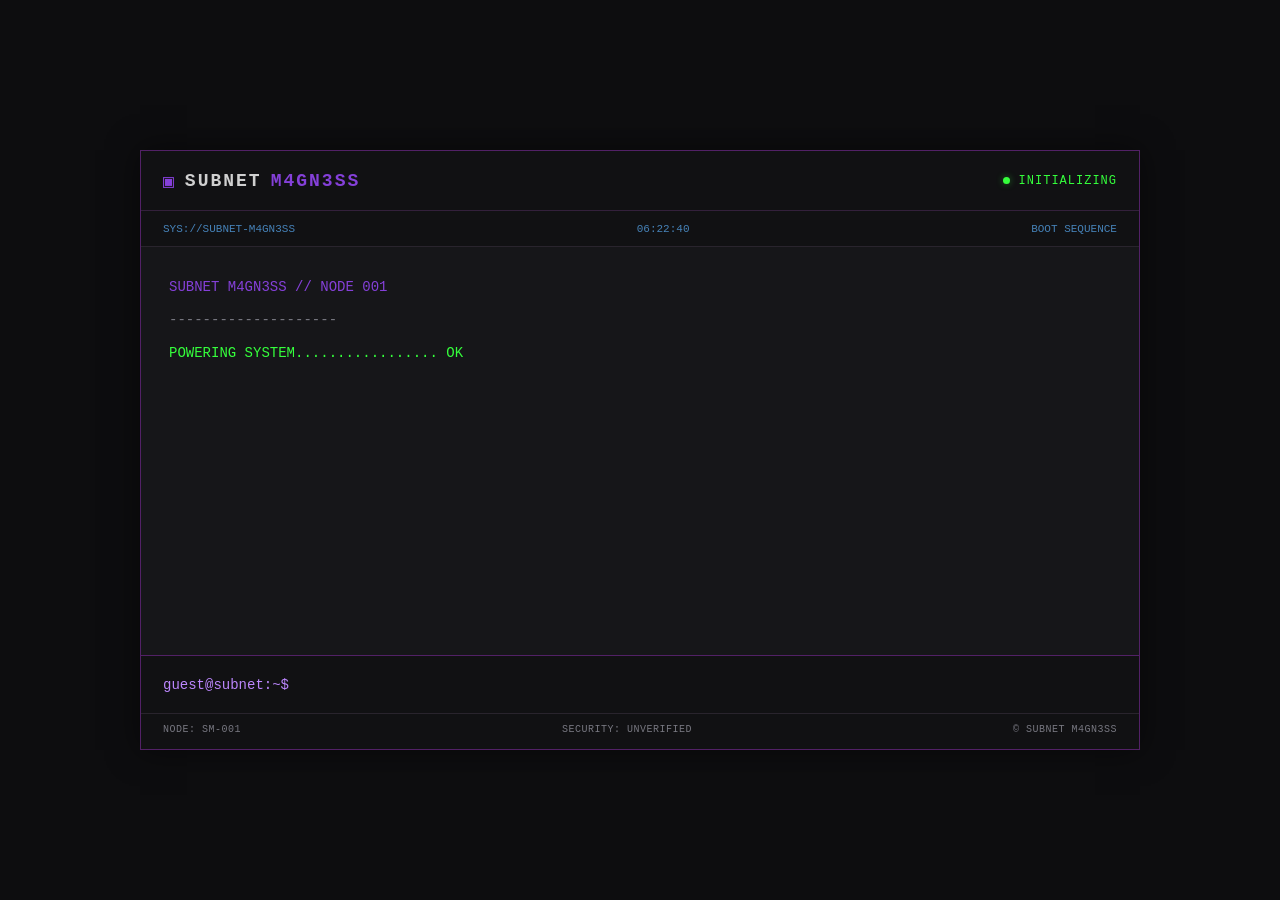
==== subnet-m4gn3ss.html @ 4d536da2 "Initial Prototype Release" ====
<!DOCTYPE html>
<html lang="en">
<head>
    <meta charset="UTF-8">
    <meta name="viewport" content="width=device-width, initial-scale=1.0">
    <meta name="theme-color" content="#0D0D0F">
    <meta name="description" content="SUBNET M4GN3SS — Independent network node for fiction, interactive software, and transmissions.">

    <title>SUBNET M4GN3SS // NODE 001</title>

    <link rel="stylesheet" href="styles.css">
    <script src="scripts.js" defer></script>

    <style>
        /* Page layout */
        * {
            box-sizing: border-box;
        }

        html {
            min-height: 100%;
            background: #0D0D0F;
        }

        body {
            min-height: 100vh;
            margin: 0;
            padding: 32px 20px;
            display: flex;
            justify-content: center;
            align-items: center;
            background: #0D0D0F;
            color: #D0D0D0;
            font-family: "Courier New", monospace;
            font-size: 14px;
        }

        /* Terminal window */
        .terminal {
            width: 100%;
            max-width: 1000px;
            min-height: 600px;
            display: flex;
            flex-direction: column;
            overflow: hidden;
            background: #161619;
            border: 1px solid #522166;
            box-shadow: 0 0 30px #00000080;
        }

        /* Header */
        .terminal-header {
            min-height: 60px;
            padding: 16px 22px;
            display: flex;
            align-items: center;
            justify-content: space-between;
            gap: 16px;
            flex-wrap: wrap;
            background: #111113;
            border-bottom: 1px solid #33203B;
        }

        .brand {
            display: flex;
            align-items: center;
            gap: 9px;
            color: #D0D0D0;
            font-size: 18px;
            font-weight: bold;
            letter-spacing: 2px;
        }

        .brand-symbol,
        .accent {
            color: #8540d9;
        }

        .system-status {
            display: flex;
            align-items: center;
            gap: 9px;
            color: #35FF3C;
            font-size: 12px;
            letter-spacing: 1px;
        }

        .status-light {
            width: 7px;
            height: 7px;
            flex: 0 0 7px;
            border-radius: 50%;
            background: #35FF3C;
            box-shadow: 0 0 7px #35FF3C66;
        }

        /* System information bar */
        .system-bar {
            min-height: 36px;
            padding: 10px 22px;
            display: flex;
            justify-content: space-between;
            align-items: center;
            flex-wrap: wrap;
            gap: 10px 20px;
            background: #111113;
            border-bottom: 1px solid #29242D;
            color: #4682B8;
            font-size: 11px;
        }

        /* Industrial hazard stripe */
        .hazard-divider {
            height: 6px;
            flex: 0 0 6px;
            background: repeating-linear-gradient(
                45deg,
                #C9B800 0px,
                #C9B800 8px,
                #171719 8px,
                #171719 16px
            );
        }

        /* Terminal display */
        .terminal-output {
            flex: 1;
            min-height: 380px;
            padding: 28px;
            overflow-wrap: anywhere;
            background: #161619;
            color: #D0D0D0;
            line-height: 1.8;
        }

        .terminal-output p {
            margin: 0 0 8px;
        }

        .dim,
        .muted {
            color: #777780;
        }

        .success {
            color: #35FF3C;
        }

        .warning,
        .directory-name,
        .file-icon {
            color: #D8D400;
        }

        .error {
            color: #E15B5B;
        }

        .file-name {
            color: #D0D0D0;
        }

        /* Command input */
        .command-line {
            min-height: 58px;
            padding: 14px 22px;
            display: flex;
            align-items: center;
            gap: 12px;
            background: #111113;
            border-top: 1px solid #522166;
        }

        .prompt {
            flex: 0 0 auto;
            color: #BB86FC;
            white-space: nowrap;
        }

        #command-input {
            width: 100%;
            min-width: 0;
            padding: 0;
            border: none;
            outline: none;
            background: transparent;
            color: #35FF3C;
            caret-color: #35FF3C;
            font: inherit;
        }

        /* Footer */
        .terminal-footer {
            min-height: 36px;
            padding: 10px 22px;
            display: flex;
            justify-content: space-between;
            flex-wrap: wrap;
            gap: 8px 20px;
            background: #111113;
            border-top: 1px solid #29242D;
            color: #777780;
            font-size: 10px;
            letter-spacing: 0.5px;
        }

        ::selection {
            background: #BB86FC44;
            color: #FFFFFF;
        }

        /* Small screens */
        @media (max-width: 600px) {
            body {
                padding: 0;
                align-items: stretch;
            }

            .terminal {
                min-height: 100vh;
                border-left: none;
                border-right: none;
            }

            .terminal-header {
                padding: 16px;
            }

            .brand {
                font-size: 15px;
                letter-spacing: 1px;
            }

            .system-bar {
                padding: 10px 16px;
                font-size: 10px;
            }

            .terminal-output {
                padding: 22px 16px;
            }

            .command-line {
                padding: 14px 16px;
                gap: 8px;
            }

            .prompt {
                font-size: 12px;
            }

            .terminal-footer {
                padding: 12px 16px;
            }
        }
    </style>
</head>

<body>
    <main class="terminal">

        <header class="terminal-header">
            <div class="brand">
                <span class="brand-symbol" aria-hidden="true">▣</span>
                <span>SUBNET</span>
                <span class="accent">M4GN3SS</span>
            </div>

            <div class="system-status">
                <span class="status-light" aria-hidden="true"></span>
                <span id="node-status">INITIALIZING</span>
            </div>
        </header>

        <section class="system-bar" aria-label="System information">
            <span>SYS://SUBNET-M4GN3SS</span>
            <span id="clock">00:00:00</span>
            <span id="access-status">BOOT SEQUENCE</span>
        </section>

        <div aria-hidden="true"></div>

        <section
            class="terminal-output"
            id="terminal-output"
            aria-label="Terminal output"
            aria-live="polite"
            aria-relevant="additions"
        >
            <p class="dim">SUBNET M4GN3SS // NODE 001</p>
            <p class="dim">INDEPENDENT ARCHIVE TERMINAL</p>
            <br>
            <p class="success">CONNECTION ESTABLISHED.</p>
            <p>Network node is operational.</p>
            <p>Enter <span class="warning">help</span> to list available commands.</p>
            <br>
        </section>

        <form
            class="command-line"
            id="command-form"
            autocomplete="off"
        >
            <label class="prompt" id="prompt" for="command-input">guest@subnet:~$</label>

            <input
                type="text"
                id="command-input"
                name="command"
                spellcheck="false"
                autocapitalize="off"
                autocomplete="off"
                autofocus
                aria-label="Enter a terminal command"
            >
        </form>

        <footer class="terminal-footer">
            <span>NODE: SM-001</span>
            <span>SECURITY: UNVERIFIED</span>
            <span>© SUBNET M4GN3SS</span>
        </footer>

    </main>
</body>
</html>
---- styles.css ----
css
:root {
    --bg-color: #0D0D0F;
    --surface-color: #161619;
    --accent-color: #BB86FC;
    --accent-color2: #35FF3C;
    --accent-color3: #D8D400;
    --accent-color4: #E15B5B;
    --accent-color5: #4682B8;
    --text-color: #D0D0D0;
    --text-muted: #777780;
    --border-color: #522166;
}

/* Overall page */
body {
    background: var(--bg-color);
    color: var(--text-color);
}

/* Main terminal window */
.terminal {
    background: var(--surface-color);
    border: 1px solid var(--border-color);
    box-shadow: 0 0 24px #00000080;
}

/* Header and branding */
.terminal-header {
    background: #111113;
    border-bottom: 1px solid #33203B;
}

.brand {
    color: var(--text-color);
}

.brand-symbol,
.accent {
    color: var(--accent-color);
}

/* System information */
.system-bar {
    background: #111113;
    color: var(--accent-color5);
    border-bottom: 1px solid #29242D;
}

.system-status {
    color: var(--accent-color2);
}

.status-light {
    background: var(--accent-color2);
    box-shadow: 0 0 5px #35FF3C66;
}

/* Terminal text */
.terminal-output {
    color: var(--text-color);
}

.ascii-logo {
    color: var(--accent-color);
    text-shadow: 0 0 8px #BB86FC22;
}

.dim,
.muted {
    color: var(--text-muted);
}

/* Semantic colors */
.success {
    color: var(--accent-color2);
}

.warning,
.directory-name,
.file-icon {
    color: var(--accent-color3);
}

.error {
    color: var(--accent-color4);
}

.file-name {
    color: var(--text-color);
}

/* Command input */
.command-line {
    background: #111113;
    border-top: 1px solid var(--border-color);
}

.prompt {
    color: var(--accent-color);
}

#command-input {
    background: transparent;
    color: var(--accent-color2);
    caret-color: var(--accent-color2);
}

/* Footer */
.terminal-footer {
    background: #111113;
    color: var(--text-muted);
    border-top: 1px solid #29242D;
}

/* Keep the terminal readable */
#command-input:focus {
    outline: none;
}

::selection {
    background: #BB86FC44;
    color: #FFFFFF;
}
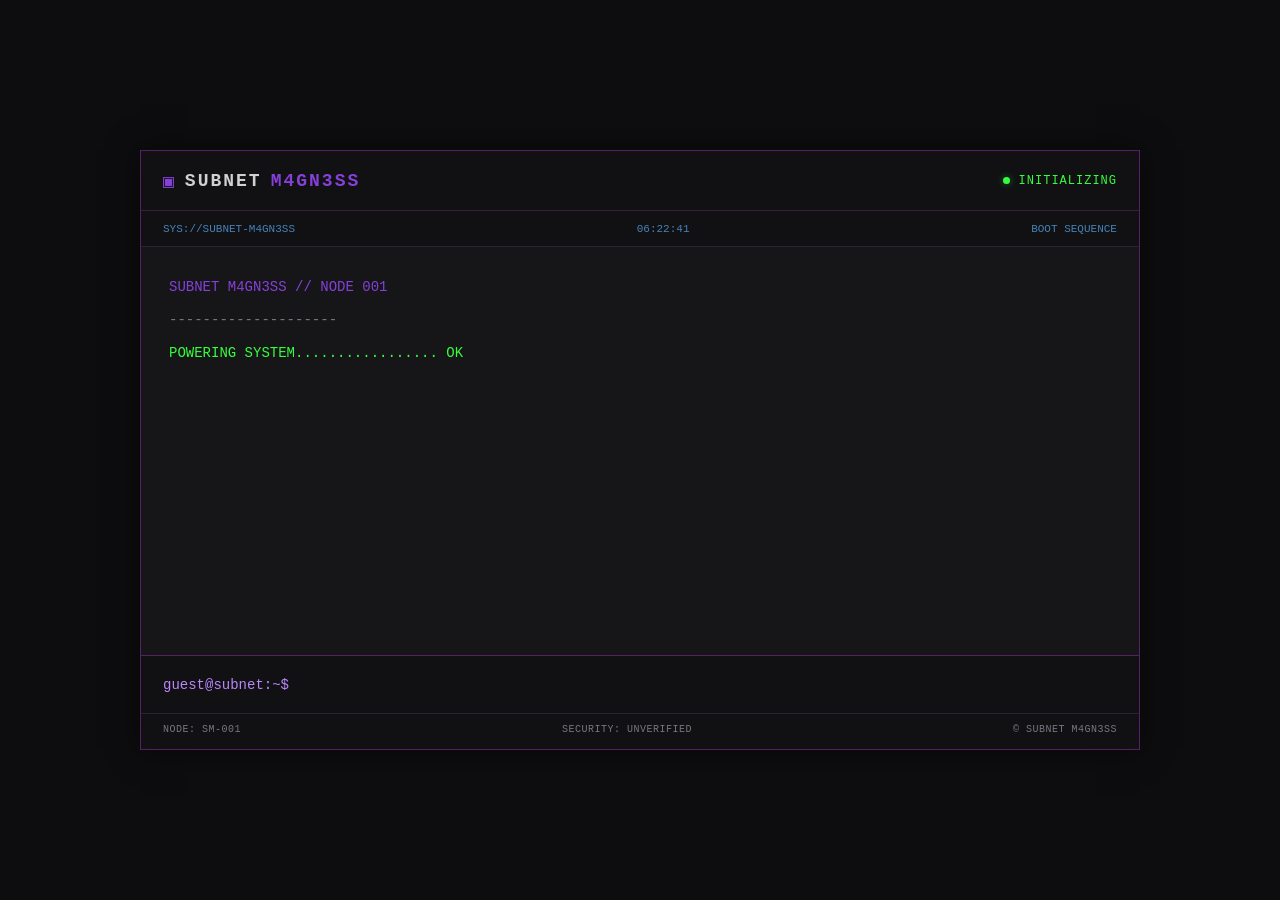
==== commit 488f33e6: "Initial SUBNET-M4GN3SS prototype website file release" ====
--- a/subnet-m4gn3ss.html
+++ b/subnet-m4gn3ss.html
@@ -1,327 +1,327 @@
-
-<!DOCTYPE html>
-<html lang="en">
-<head>
-    <meta charset="UTF-8">
-    <meta name="viewport" content="width=device-width, initial-scale=1.0">
-    <meta name="theme-color" content="#0D0D0F">
-    <meta name="description" content="SUBNET M4GN3SS — Independent network node for fiction, interactive software, and transmissions.">
-
-    <title>SUBNET M4GN3SS // NODE 001</title>
-
-    <link rel="stylesheet" href="styles.css">
-    <script src="scripts.js" defer></script>
-
-    <style>
-        /* Page layout */
-        * {
-            box-sizing: border-box;
-        }
-
-        html {
-            min-height: 100%;
-            background: #0D0D0F;
-        }
-
-        body {
-            min-height: 100vh;
-            margin: 0;
-            padding: 32px 20px;
-            display: flex;
-            justify-content: center;
-            align-items: center;
-            background: #0D0D0F;
-            color: #D0D0D0;
-            font-family: "Courier New", monospace;
-            font-size: 14px;
-        }
-
-        /* Terminal window */
-        .terminal {
-            width: 100%;
-            max-width: 1000px;
-            min-height: 600px;
-            display: flex;
-            flex-direction: column;
-            overflow: hidden;
-            background: #161619;
-            border: 1px solid #522166;
-            box-shadow: 0 0 30px #00000080;
-        }
-
-        /* Header */
-        .terminal-header {
-            min-height: 60px;
-            padding: 16px 22px;
-            display: flex;
-            align-items: center;
-            justify-content: space-between;
-            gap: 16px;
-            flex-wrap: wrap;
-            background: #111113;
-            border-bottom: 1px solid #33203B;
-        }
-
-        .brand {
-            display: flex;
-            align-items: center;
-            gap: 9px;
-            color: #D0D0D0;
-            font-size: 18px;
-            font-weight: bold;
-            letter-spacing: 2px;
-        }
-
-        .brand-symbol,
-        .accent {
-            color: #8540d9;
-        }
-
-        .system-status {
-            display: flex;
-            align-items: center;
-            gap: 9px;
-            color: #35FF3C;
-            font-size: 12px;
-            letter-spacing: 1px;
-        }
-
-        .status-light {
-            width: 7px;
-            height: 7px;
-            flex: 0 0 7px;
-            border-radius: 50%;
-            background: #35FF3C;
-            box-shadow: 0 0 7px #35FF3C66;
-        }
-
-        /* System information bar */
-        .system-bar {
-            min-height: 36px;
-            padding: 10px 22px;
-            display: flex;
-            justify-content: space-between;
-            align-items: center;
-            flex-wrap: wrap;
-            gap: 10px 20px;
-            background: #111113;
-            border-bottom: 1px solid #29242D;
-            color: #4682B8;
-            font-size: 11px;
-        }
-
-        /* Industrial hazard stripe */
-        .hazard-divider {
-            height: 6px;
-            flex: 0 0 6px;
-            background: repeating-linear-gradient(
-                45deg,
-                #C9B800 0px,
-                #C9B800 8px,
-                #171719 8px,
-                #171719 16px
-            );
-        }
-
-        /* Terminal display */
-        .terminal-output {
-            flex: 1;
-            min-height: 380px;
-            padding: 28px;
-            overflow-wrap: anywhere;
-            background: #161619;
-            color: #D0D0D0;
-            line-height: 1.8;
-        }
-
-        .terminal-output p {
-            margin: 0 0 8px;
-        }
-
-        .dim,
-        .muted {
-            color: #777780;
-        }
-
-        .success {
-            color: #35FF3C;
-        }
-
-        .warning,
-        .directory-name,
-        .file-icon {
-            color: #D8D400;
-        }
-
-        .error {
-            color: #E15B5B;
-        }
-
-        .file-name {
-            color: #D0D0D0;
-        }
-
-        /* Command input */
-        .command-line {
-            min-height: 58px;
-            padding: 14px 22px;
-            display: flex;
-            align-items: center;
-            gap: 12px;
-            background: #111113;
-            border-top: 1px solid #522166;
-        }
-
-        .prompt {
-            flex: 0 0 auto;
-            color: #BB86FC;
-            white-space: nowrap;
-        }
-
-        #command-input {
-            width: 100%;
-            min-width: 0;
-            padding: 0;
-            border: none;
-            outline: none;
-            background: transparent;
-            color: #35FF3C;
-            caret-color: #35FF3C;
-            font: inherit;
-        }
-
-        /* Footer */
-        .terminal-footer {
-            min-height: 36px;
-            padding: 10px 22px;
-            display: flex;
-            justify-content: space-between;
-            flex-wrap: wrap;
-            gap: 8px 20px;
-            background: #111113;
-            border-top: 1px solid #29242D;
-            color: #777780;
-            font-size: 10px;
-            letter-spacing: 0.5px;
-        }
-
-        ::selection {
-            background: #BB86FC44;
-            color: #FFFFFF;
-        }
-
-        /* Small screens */
-        @media (max-width: 600px) {
-            body {
-                padding: 0;
-                align-items: stretch;
-            }
-
-            .terminal {
-                min-height: 100vh;
-                border-left: none;
-                border-right: none;
-            }
-
-            .terminal-header {
-                padding: 16px;
-            }
-
-            .brand {
-                font-size: 15px;
-                letter-spacing: 1px;
-            }
-
-            .system-bar {
-                padding: 10px 16px;
-                font-size: 10px;
-            }
-
-            .terminal-output {
-                padding: 22px 16px;
-            }
-
-            .command-line {
-                padding: 14px 16px;
-                gap: 8px;
-            }
-
-            .prompt {
-                font-size: 12px;
-            }
-
-            .terminal-footer {
-                padding: 12px 16px;
-            }
-        }
-    </style>
-</head>
-
-<body>
-    <main class="terminal">
-
-        <header class="terminal-header">
-            <div class="brand">
-                <span class="brand-symbol" aria-hidden="true">▣</span>
-                <span>SUBNET</span>
-                <span class="accent">M4GN3SS</span>
-            </div>
-
-            <div class="system-status">
-                <span class="status-light" aria-hidden="true"></span>
-                <span id="node-status">INITIALIZING</span>
-            </div>
-        </header>
-
-        <section class="system-bar" aria-label="System information">
-            <span>SYS://SUBNET-M4GN3SS</span>
-            <span id="clock">00:00:00</span>
-            <span id="access-status">BOOT SEQUENCE</span>
-        </section>
-
-        <div aria-hidden="true"></div>
-
-        <section
-            class="terminal-output"
-            id="terminal-output"
-            aria-label="Terminal output"
-            aria-live="polite"
-            aria-relevant="additions"
-        >
-            <p class="dim">SUBNET M4GN3SS // NODE 001</p>
-            <p class="dim">INDEPENDENT ARCHIVE TERMINAL</p>
-            <br>
-            <p class="success">CONNECTION ESTABLISHED.</p>
-            <p>Network node is operational.</p>
-            <p>Enter <span class="warning">help</span> to list available commands.</p>
-            <br>
-        </section>
-
-        <form
-            class="command-line"
-            id="command-form"
-            autocomplete="off"
-        >
-            <label class="prompt" id="prompt" for="command-input">guest@subnet:~$</label>
-
-            <input
-                type="text"
-                id="command-input"
-                name="command"
-                spellcheck="false"
-                autocapitalize="off"
-                autocomplete="off"
-                autofocus
-                aria-label="Enter a terminal command"
-            >
-        </form>
-
-        <footer class="terminal-footer">
-            <span>NODE: SM-001</span>
-            <span>SECURITY: UNVERIFIED</span>
-            <span>© SUBNET M4GN3SS</span>
-        </footer>
-
-    </main>
-</body>
+
+<!DOCTYPE html>
+<html lang="en">
+<head>
+    <meta charset="UTF-8">
+    <meta name="viewport" content="width=device-width, initial-scale=1.0">
+    <meta name="theme-color" content="#0D0D0F">
+    <meta name="description" content="SUBNET M4GN3SS — Independent network node for fiction, interactive software, and transmissions.">
+
+    <title>SUBNET M4GN3SS // NODE 001</title>
+
+    <link rel="stylesheet" href="styles.css">
+    <script src="scripts.js" defer></script>
+
+    <style>
+        /* Page layout */
+        * {
+            box-sizing: border-box;
+        }
+
+        html {
+            min-height: 100%;
+            background: #0D0D0F;
+        }
+
+        body {
+            min-height: 100vh;
+            margin: 0;
+            padding: 32px 20px;
+            display: flex;
+            justify-content: center;
+            align-items: center;
+            background: #0D0D0F;
+            color: #D0D0D0;
+            font-family: "Courier New", monospace;
+            font-size: 14px;
+        }
+
+        /* Terminal window */
+        .terminal {
+            width: 100%;
+            max-width: 1000px;
+            min-height: 600px;
+            display: flex;
+            flex-direction: column;
+            overflow: hidden;
+            background: #161619;
+            border: 1px solid #522166;
+            box-shadow: 0 0 30px #00000080;
+        }
+
+        /* Header */
+        .terminal-header {
+            min-height: 60px;
+            padding: 16px 22px;
+            display: flex;
+            align-items: center;
+            justify-content: space-between;
+            gap: 16px;
+            flex-wrap: wrap;
+            background: #111113;
+            border-bottom: 1px solid #33203B;
+        }
+
+        .brand {
+            display: flex;
+            align-items: center;
+            gap: 9px;
+            color: #D0D0D0;
+            font-size: 18px;
+            font-weight: bold;
+            letter-spacing: 2px;
+        }
+
+        .brand-symbol,
+        .accent {
+            color: #8540d9;
+        }
+
+        .system-status {
+            display: flex;
+            align-items: center;
+            gap: 9px;
+            color: #35FF3C;
+            font-size: 12px;
+            letter-spacing: 1px;
+        }
+
+        .status-light {
+            width: 7px;
+            height: 7px;
+            flex: 0 0 7px;
+            border-radius: 50%;
+            background: #35FF3C;
+            box-shadow: 0 0 7px #35FF3C66;
+        }
+
+        /* System information bar */
+        .system-bar {
+            min-height: 36px;
+            padding: 10px 22px;
+            display: flex;
+            justify-content: space-between;
+            align-items: center;
+            flex-wrap: wrap;
+            gap: 10px 20px;
+            background: #111113;
+            border-bottom: 1px solid #29242D;
+            color: #4682B8;
+            font-size: 11px;
+        }
+
+        /* Industrial hazard stripe */
+        .hazard-divider {
+            height: 6px;
+            flex: 0 0 6px;
+            background: repeating-linear-gradient(
+                45deg,
+                #C9B800 0px,
+                #C9B800 8px,
+                #171719 8px,
+                #171719 16px
+            );
+        }
+
+        /* Terminal display */
+        .terminal-output {
+            flex: 1;
+            min-height: 380px;
+            padding: 28px;
+            overflow-wrap: anywhere;
+            background: #161619;
+            color: #D0D0D0;
+            line-height: 1.8;
+        }
+
+        .terminal-output p {
+            margin: 0 0 8px;
+        }
+
+        .dim,
+        .muted {
+            color: #777780;
+        }
+
+        .success {
+            color: #35FF3C;
+        }
+
+        .warning,
+        .directory-name,
+        .file-icon {
+            color: #D8D400;
+        }
+
+        .error {
+            color: #E15B5B;
+        }
+
+        .file-name {
+            color: #D0D0D0;
+        }
+
+        /* Command input */
+        .command-line {
+            min-height: 58px;
+            padding: 14px 22px;
+            display: flex;
+            align-items: center;
+            gap: 12px;
+            background: #111113;
+            border-top: 1px solid #522166;
+        }
+
+        .prompt {
+            flex: 0 0 auto;
+            color: #BB86FC;
+            white-space: nowrap;
+        }
+
+        #command-input {
+            width: 100%;
+            min-width: 0;
+            padding: 0;
+            border: none;
+            outline: none;
+            background: transparent;
+            color: #35FF3C;
+            caret-color: #35FF3C;
+            font: inherit;
+        }
+
+        /* Footer */
+        .terminal-footer {
+            min-height: 36px;
+            padding: 10px 22px;
+            display: flex;
+            justify-content: space-between;
+            flex-wrap: wrap;
+            gap: 8px 20px;
+            background: #111113;
+            border-top: 1px solid #29242D;
+            color: #777780;
+            font-size: 10px;
+            letter-spacing: 0.5px;
+        }
+
+        ::selection {
+            background: #BB86FC44;
+            color: #FFFFFF;
+        }
+
+        /* Small screens */
+        @media (max-width: 600px) {
+            body {
+                padding: 0;
+                align-items: stretch;
+            }
+
+            .terminal {
+                min-height: 100vh;
+                border-left: none;
+                border-right: none;
+            }
+
+            .terminal-header {
+                padding: 16px;
+            }
+
+            .brand {
+                font-size: 15px;
+                letter-spacing: 1px;
+            }
+
+            .system-bar {
+                padding: 10px 16px;
+                font-size: 10px;
+            }
+
+            .terminal-output {
+                padding: 22px 16px;
+            }
+
+            .command-line {
+                padding: 14px 16px;
+                gap: 8px;
+            }
+
+            .prompt {
+                font-size: 12px;
+            }
+
+            .terminal-footer {
+                padding: 12px 16px;
+            }
+        }
+    </style>
+</head>
+
+<body>
+    <main class="terminal">
+
+        <header class="terminal-header">
+            <div class="brand">
+                <span class="brand-symbol" aria-hidden="true">▣</span>
+                <span>SUBNET</span>
+                <span class="accent">M4GN3SS</span>
+            </div>
+
+            <div class="system-status">
+                <span class="status-light" aria-hidden="true"></span>
+                <span id="node-status">INITIALIZING</span>
+            </div>
+        </header>
+
+        <section class="system-bar" aria-label="System information">
+            <span>SYS://SUBNET-M4GN3SS</span>
+            <span id="clock">00:00:00</span>
+            <span id="access-status">BOOT SEQUENCE</span>
+        </section>
+
+        <div aria-hidden="true"></div>
+
+        <section
+            class="terminal-output"
+            id="terminal-output"
+            aria-label="Terminal output"
+            aria-live="polite"
+            aria-relevant="additions"
+        >
+            <p class="dim">SUBNET M4GN3SS // NODE 001</p>
+            <p class="dim">INDEPENDENT ARCHIVE TERMINAL</p>
+            <br>
+            <p class="success">CONNECTION ESTABLISHED.</p>
+            <p>Network node is operational.</p>
+            <p>Enter <span class="warning">help</span> to list available commands.</p>
+            <br>
+        </section>
+
+        <form
+            class="command-line"
+            id="command-form"
+            autocomplete="off"
+        >
+            <label class="prompt" id="prompt" for="command-input">guest@subnet:~$</label>
+
+            <input
+                type="text"
+                id="command-input"
+                name="command"
+                spellcheck="false"
+                autocapitalize="off"
+                autocomplete="off"
+                autofocus
+                aria-label="Enter a terminal command"
+            >
+        </form>
+
+        <footer class="terminal-footer">
+            <span>NODE: SM-001</span>
+            <span>SECURITY: UNVERIFIED</span>
+            <span>© SUBNET M4GN3SS</span>
+        </footer>
+
+    </main>
+</body>
 </html>
--- a/styles.css
+++ b/styles.css
@@ -1,124 +1,124 @@
-css
-:root {
-    --bg-color: #0D0D0F;
-    --surface-color: #161619;
-    --accent-color: #BB86FC;
-    --accent-color2: #35FF3C;
-    --accent-color3: #D8D400;
-    --accent-color4: #E15B5B;
-    --accent-color5: #4682B8;
-    --text-color: #D0D0D0;
-    --text-muted: #777780;
-    --border-color: #522166;
-}
-
-/* Overall page */
-body {
-    background: var(--bg-color);
-    color: var(--text-color);
-}
-
-/* Main terminal window */
-.terminal {
-    background: var(--surface-color);
-    border: 1px solid var(--border-color);
-    box-shadow: 0 0 24px #00000080;
-}
-
-/* Header and branding */
-.terminal-header {
-    background: #111113;
-    border-bottom: 1px solid #33203B;
-}
-
-.brand {
-    color: var(--text-color);
-}
-
-.brand-symbol,
-.accent {
-    color: var(--accent-color);
-}
-
-/* System information */
-.system-bar {
-    background: #111113;
-    color: var(--accent-color5);
-    border-bottom: 1px solid #29242D;
-}
-
-.system-status {
-    color: var(--accent-color2);
-}
-
-.status-light {
-    background: var(--accent-color2);
-    box-shadow: 0 0 5px #35FF3C66;
-}
-
-/* Terminal text */
-.terminal-output {
-    color: var(--text-color);
-}
-
-.ascii-logo {
-    color: var(--accent-color);
-    text-shadow: 0 0 8px #BB86FC22;
-}
-
-.dim,
-.muted {
-    color: var(--text-muted);
-}
-
-/* Semantic colors */
-.success {
-    color: var(--accent-color2);
-}
-
-.warning,
-.directory-name,
-.file-icon {
-    color: var(--accent-color3);
-}
-
-.error {
-    color: var(--accent-color4);
-}
-
-.file-name {
-    color: var(--text-color);
-}
-
-/* Command input */
-.command-line {
-    background: #111113;
-    border-top: 1px solid var(--border-color);
-}
-
-.prompt {
-    color: var(--accent-color);
-}
-
-#command-input {
-    background: transparent;
-    color: var(--accent-color2);
-    caret-color: var(--accent-color2);
-}
-
-/* Footer */
-.terminal-footer {
-    background: #111113;
-    color: var(--text-muted);
-    border-top: 1px solid #29242D;
-}
-
-/* Keep the terminal readable */
-#command-input:focus {
-    outline: none;
-}
-
-::selection {
-    background: #BB86FC44;
-    color: #FFFFFF;
-}
+css
+:root {
+    --bg-color: #0D0D0F;
+    --surface-color: #161619;
+    --accent-color: #BB86FC;
+    --accent-color2: #35FF3C;
+    --accent-color3: #D8D400;
+    --accent-color4: #E15B5B;
+    --accent-color5: #4682B8;
+    --text-color: #D0D0D0;
+    --text-muted: #777780;
+    --border-color: #522166;
+}
+
+/* Overall page */
+body {
+    background: var(--bg-color);
+    color: var(--text-color);
+}
+
+/* Main terminal window */
+.terminal {
+    background: var(--surface-color);
+    border: 1px solid var(--border-color);
+    box-shadow: 0 0 24px #00000080;
+}
+
+/* Header and branding */
+.terminal-header {
+    background: #111113;
+    border-bottom: 1px solid #33203B;
+}
+
+.brand {
+    color: var(--text-color);
+}
+
+.brand-symbol,
+.accent {
+    color: var(--accent-color);
+}
+
+/* System information */
+.system-bar {
+    background: #111113;
+    color: var(--accent-color5);
+    border-bottom: 1px solid #29242D;
+}
+
+.system-status {
+    color: var(--accent-color2);
+}
+
+.status-light {
+    background: var(--accent-color2);
+    box-shadow: 0 0 5px #35FF3C66;
+}
+
+/* Terminal text */
+.terminal-output {
+    color: var(--text-color);
+}
+
+.ascii-logo {
+    color: var(--accent-color);
+    text-shadow: 0 0 8px #BB86FC22;
+}
+
+.dim,
+.muted {
+    color: var(--text-muted);
+}
+
+/* Semantic colors */
+.success {
+    color: var(--accent-color2);
+}
+
+.warning,
+.directory-name,
+.file-icon {
+    color: var(--accent-color3);
+}
+
+.error {
+    color: var(--accent-color4);
+}
+
+.file-name {
+    color: var(--text-color);
+}
+
+/* Command input */
+.command-line {
+    background: #111113;
+    border-top: 1px solid var(--border-color);
+}
+
+.prompt {
+    color: var(--accent-color);
+}
+
+#command-input {
+    background: transparent;
+    color: var(--accent-color2);
+    caret-color: var(--accent-color2);
+}
+
+/* Footer */
+.terminal-footer {
+    background: #111113;
+    color: var(--text-muted);
+    border-top: 1px solid #29242D;
+}
+
+/* Keep the terminal readable */
+#command-input:focus {
+    outline: none;
+}
+
+::selection {
+    background: #BB86FC44;
+    color: #FFFFFF;
+}
